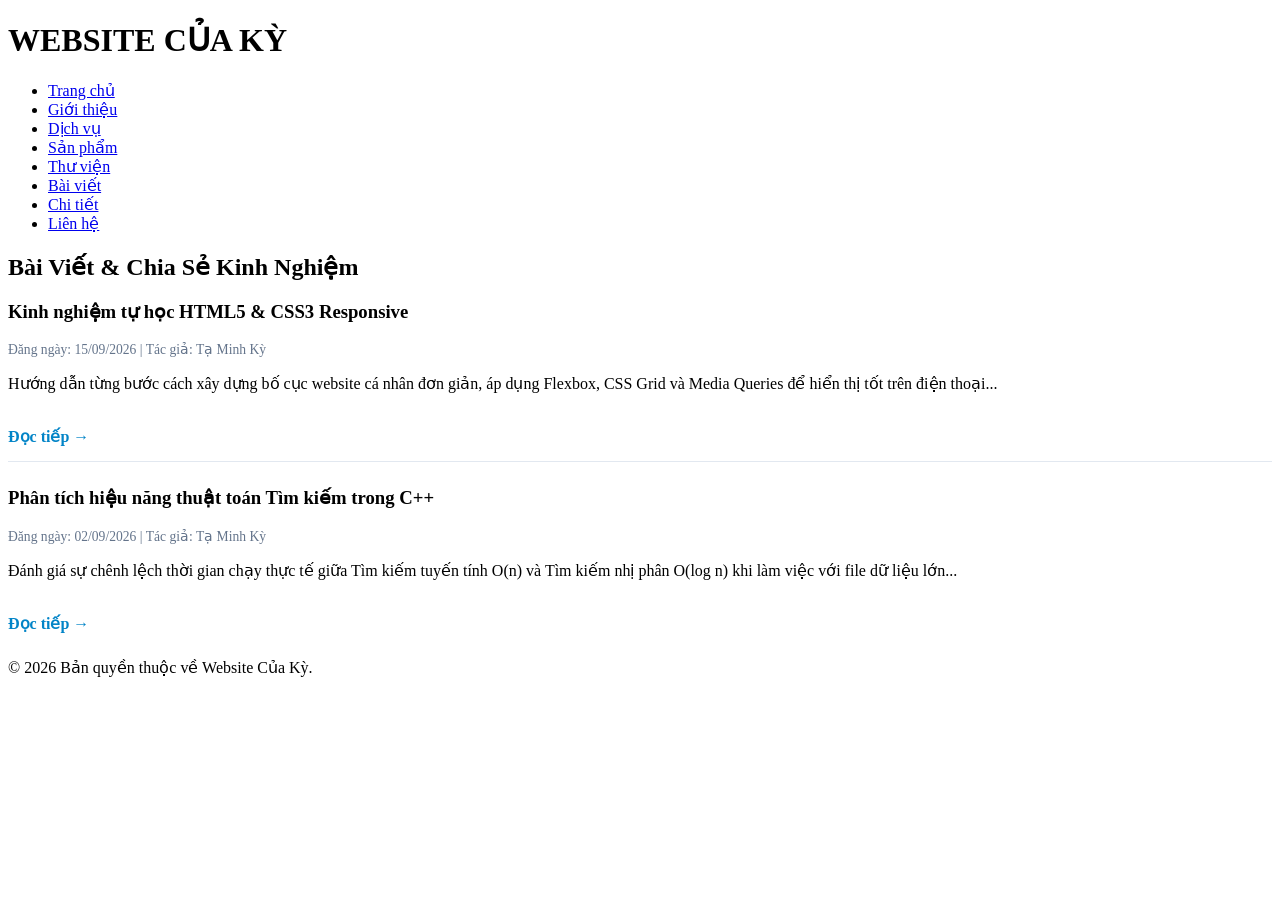
==== baiviet.html @ fa8ce494 "Add files via upload" ====
<!DOCTYPE html>
<html lang="vi">
<head>
    <meta charset="UTF-8">
    <meta name="viewport" content="width=device-width, initial-scale=1.0">
    <title>Bài Viết - Website của Kỳ</title>
    <link rel="stylesheet" href="css/style.css">
</head>
<body>

    <header>
        <h1>WEBSITE CỦA KỲ</h1>
    </header>

    <nav>
        <ul>
            <li><a href="index.html">Trang chủ</a></li>
            <li><a href="gioithieu.html">Giới thiệu</a></li>
            <li><a href="dichvu.html">Dịch vụ</a></li>
            <li><a href="sanpham.html">Sản phẩm</a></li>
            <li><a href="thuvien.html">Thư viện</a></li>
            <li><a href="baiviet.html" class="active">Bài viết</a></li>
            <li><a href="chitiet.html">Chi tiết</a></li>
            <li><a href="lienhe.html">Liên hệ</a></li>
        </ul>
    </nav>

    <main>
        <h2>Bài Viết & Chia Sẻ Kinh Nghiệm</h2>
        
        <article style="margin-bottom: 25px; padding-bottom: 15px; border-bottom: 1px solid #e2e8f0;">
            <h3>Kinh nghiệm tự học HTML5 & CSS3 Responsive</h3>
            <p style="color: #64748b; font-size: 0.85rem; margin-bottom: 8px;">Đăng ngày: 15/09/2026 | Tác giả: Tạ Minh Kỳ</p>
            <p>Hướng dẫn từng bước cách xây dựng bố cục website cá nhân đơn giản, áp dụng Flexbox, CSS Grid và Media Queries để hiển thị tốt trên điện thoại...</p>
            <br>
            <a href="chitiet.html" style="color: #0284c7; font-weight: bold; text-decoration: none;">Đọc tiếp &rarr;</a>
        </article>

        <article style="margin-bottom: 25px;">
            <h3>Phân tích hiệu năng thuật toán Tìm kiếm trong C++</h3>
            <p style="color: #64748b; font-size: 0.85rem; margin-bottom: 8px;">Đăng ngày: 02/09/2026 | Tác giả: Tạ Minh Kỳ</p>
            <p>Đánh giá sự chênh lệch thời gian chạy thực tế giữa Tìm kiếm tuyến tính O(n) và Tìm kiếm nhị phân O(log n) khi làm việc với file dữ liệu lớn...</p>
            <br>
            <a href="chitiet.html" style="color: #0284c7; font-weight: bold; text-decoration: none;">Đọc tiếp &rarr;</a>
        </article>
    </main>

    <footer>
        <p>&copy; 2026 Bản quyền thuộc về Website Của Kỳ.</p>
    </footer>

</body>
</html>
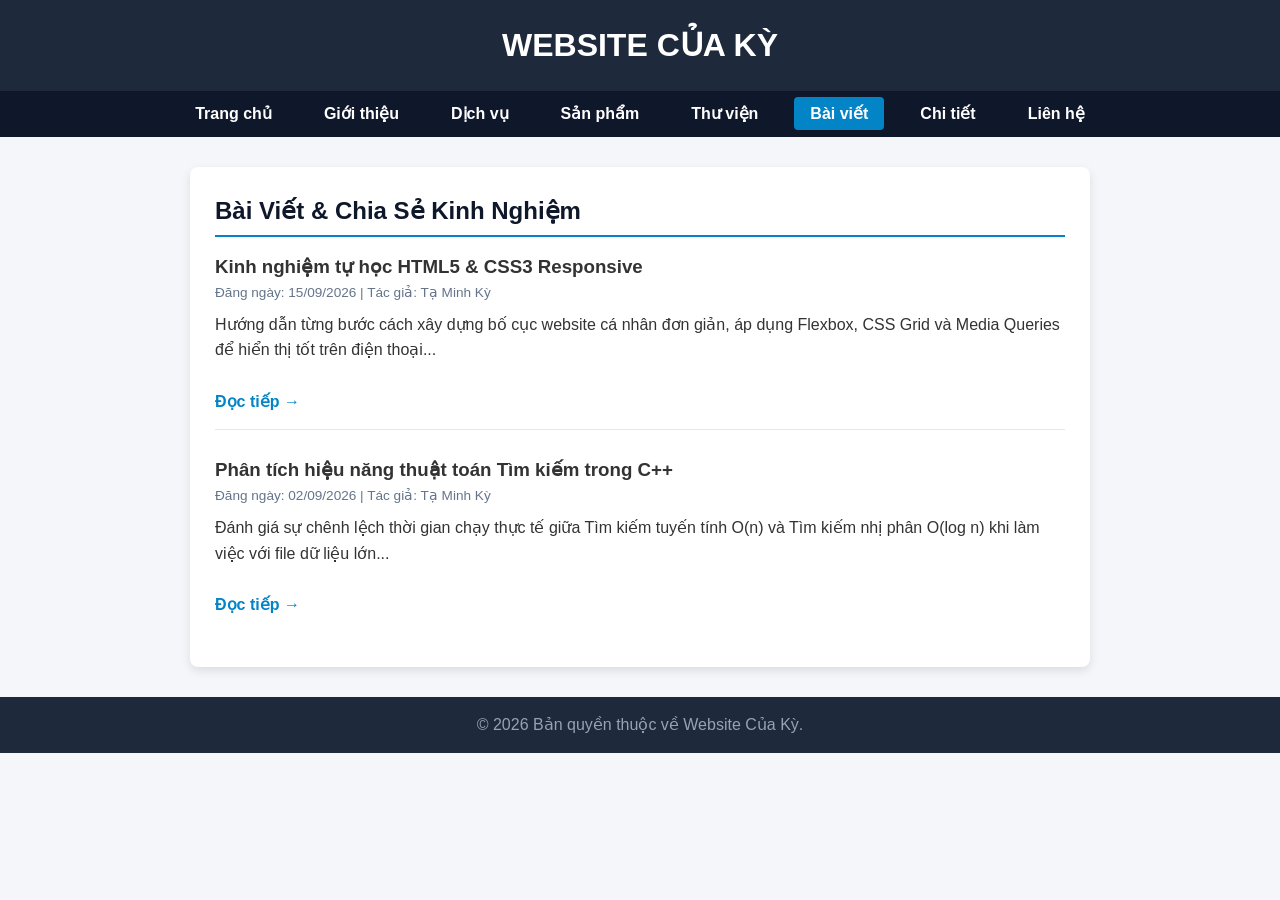
==== commit dd14e7c6: "Update baiviet.html" ====
--- a/baiviet.html
+++ b/baiviet.html
@@ -4,7 +4,7 @@
     <meta charset="UTF-8">
     <meta name="viewport" content="width=device-width, initial-scale=1.0">
     <title>Bài Viết - Website của Kỳ</title>
-    <link rel="stylesheet" href="css/style.css">
+    <link rel="stylesheet" href="style.css">
 </head>
 <body>
 
@@ -50,4 +50,4 @@
     </footer>
 
 </body>
-</html>+</html>
--- a/style.css
+++ b/style.css
@@ -0,0 +1,74 @@
+* {
+    margin: 0;
+    padding: 0;
+    box-sizing: border-box;
+}
+
+body {
+    font-family: 'Segoe UI', Tahoma, Geneva, Verdana, sans-serif;
+    line-height: 1.6;
+    color: #333333;
+    background-color: #f4f6f9;
+}
+
+header {
+    background-color: #1e293b;
+    color: #ffffff;
+    padding: 20px 0;
+    text-align: center;
+}
+
+nav {
+    background-color: #0f172a;
+    padding: 10px 0;
+}
+
+nav ul {
+    list-style: none;
+    display: flex;
+    justify-content: center;
+    gap: 20px;
+}
+
+nav ul li a {
+    color: #ffffff;
+    text-decoration: none;
+    font-weight: bold;
+    padding: 8px 16px;
+    border-radius: 4px;
+}
+
+nav ul li a.active, nav ul li a:hover {
+    background-color: #0284c7;
+}
+
+main {
+    max-width: 900px;
+    margin: 30px auto;
+    background-color: #ffffff;
+    padding: 25px;
+    border-radius: 8px;
+    box-shadow: 0 4px 10px rgba(0,0,0,0.1);
+}
+
+main h2 {
+    color: #0f172a;
+    border-bottom: 2px solid #0284c7;
+    padding-bottom: 5px;
+    margin-bottom: 15px;
+}
+
+.content-img {
+    max-width: 100%;
+    height: auto;
+    border-radius: 8px;
+    margin-top: 15px;
+}
+
+footer {
+    background-color: #1e293b;
+    color: #94a3b8;
+    text-align: center;
+    padding: 15px 0;
+    margin-top: 30px;
+}
